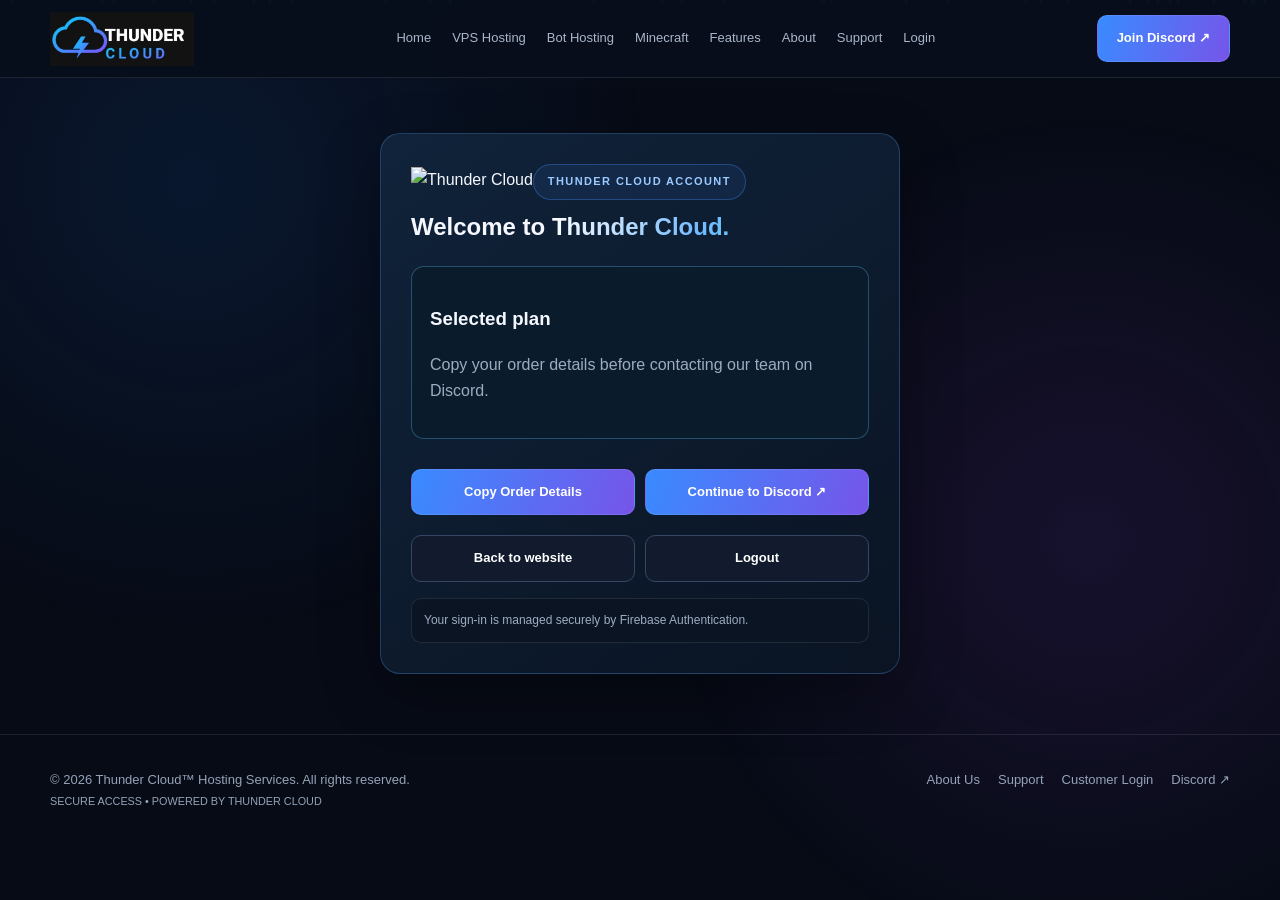
==== account.html @ 14615abb "Add files via upload" ====
<!DOCTYPE html><html lang="en"><head><meta charset="UTF-8"><meta name="viewport" content="width=device-width, initial-scale=1.0"><meta name="theme-color" content="#070b16"><title>Customer Account | Thunder Cloud™</title><meta name="description" content="Thunder Cloud VPS, Minecraft and Bot Hosting."><link rel="icon" href="[data-uri]"><style>

:root{--bg:#070b16;--panel:#111c2c;--panel2:#0c1526;--text:#f5f7ff;--muted:#9eacc2;--blue:#398bff;--purple:#7655e9;--cyan:#55e4ed;--line:#ffffff18;--radius:18px}
*{box-sizing:border-box}html{scroll-behavior:smooth}body{margin:0;background:var(--bg);color:var(--text);font-family:Arial,Helvetica,sans-serif;overflow-x:hidden;line-height:1.6;position:relative;isolation:isolate}
a{color:inherit;text-decoration:none}button,input{font:inherit}.container{width:min(1180px,calc(100% - 40px));margin:auto}
.background-glow{position:fixed;inset:0;z-index:0;pointer-events:none;background:radial-gradient(circle at 15% 20%,#1555a52c,transparent 35%),radial-gradient(circle at 85% 60%,#6b32a52b,transparent 35%);animation:bgShift 12s ease-in-out infinite alternate}
@keyframes bgShift{to{transform:scale(1.2) translateY(-30px)}}
.particles{position:fixed;inset:0;z-index:0;overflow:hidden;pointer-events:none}.particle{position:absolute;width:3px;height:3px;border-radius:50%;background:#75baff;box-shadow:0 0 12px #59aaff;animation:particleMove linear infinite}
@keyframes particleMove{from{transform:translateY(100vh);opacity:0}15%,85%{opacity:.7}to{transform:translateY(-100px);opacity:0}}
.navbar{min-height:78px;display:flex;align-items:center;justify-content:space-between;gap:20px;padding:10px max(22px,calc((100% - 1180px)/2));position:sticky;top:0;z-index:100;background:#080e1bef;backdrop-filter:blur(18px);border-bottom:1px solid var(--line)}
.brand{display:flex;align-items:center;gap:10px;font-size:19px;font-weight:800;letter-spacing:-.6px;min-width:185px}.brand img{width:178px;max-height:54px;object-fit:contain;object-position:left center}.brand-fallback{font-size:20px}.nav-links{display:flex;align-items:center;gap:21px}.nav-links a{font-size:13px;color:#a9b6ca;transition:.2s}.nav-links a:hover,.nav-links a.active{color:#fff}
.nav-cta,.button{display:inline-flex;align-items:center;justify-content:center;padding:12px 19px;border-radius:10px;background:linear-gradient(110deg,var(--blue),var(--purple));color:#fff;font-weight:700;font-size:13px;border:1px solid #ffffff18;transition:.25s;cursor:pointer}.nav-cta:hover,.button:hover{transform:translateY(-3px);box-shadow:0 10px 30px #398bff55}.button-outline{background:#111b2d;border:1px solid #354765}.menu-button{display:none;color:#fff;background:none;border:0;font-size:27px}
.eyebrow{display:inline-block;color:#9bcaff;border:1px solid #458eff55;background:#448aff17;padding:8px 14px;border-radius:30px;font-size:11px;letter-spacing:1.4px;font-weight:700}
.hero{min-height:590px;display:grid;grid-template-columns:1.1fr .9fr;align-items:center;gap:30px;padding:65px 0}.hero h1{font-size:clamp(43px,6vw,76px);line-height:1.06;letter-spacing:-3px;margin:25px 0}.gradient-text{background:linear-gradient(100deg,#fff,#72baff,#55e4ed,#a18aff);background-size:250% 100%;-webkit-background-clip:text;background-clip:text;color:transparent;animation:gradientFlow 5s linear infinite}@keyframes gradientFlow{to{background-position:250% 50%}}
.hero-copy p{color:var(--muted);max-width:550px;font-size:15px;line-height:1.9}.hero-actions{display:flex;flex-wrap:wrap;gap:13px;margin-top:28px}
.hero-art{height:440px;display:grid;place-items:center;position:relative}.cloud{width:220px;height:125px;position:relative;border-radius:100px;background:linear-gradient(145deg,#b4e5ff,#5798f5 55%,#313b9a);box-shadow:0 0 45px #529dff99,0 0 110px #4c67e755;animation:cloudFloat 4s ease-in-out infinite,cloudGlow 3s alternate infinite}.cloud:before,.cloud:after{content:"";position:absolute;border-radius:50%;background:linear-gradient(145deg,#c1eaff,#609af0 70%)}.cloud:before{width:120px;height:120px;top:-55px;left:30px}.cloud:after{width:145px;height:145px;top:-72px;right:15px}.lightning{position:absolute;z-index:3;left:50%;top:50%;transform:translate(-50%,-35%);color:#fff;font-size:95px;text-shadow:0 0 20px #fff,0 0 55px #66baff}
@keyframes cloudFloat{0%,100%{translate:0 0}50%{translate:0 -22px}}@keyframes cloudGlow{to{filter:brightness(1.25)}}
.orbit{position:absolute;width:340px;height:145px;border:1px solid #70b8ff77;border-radius:50%;transform:rotate(-25deg);animation:orbitSpin 14s linear infinite}.orbit.two{width:390px;height:175px;transform:rotate(55deg);border-color:#a18aff55;animation-direction:reverse}@keyframes orbitSpin{to{rotate:360deg}}
.floating-card{position:absolute;z-index:5;background:#111e32ef;border:1px solid #599cff66;padding:12px 16px;border-radius:12px;font-size:12px;font-weight:bold;box-shadow:0 10px 30px #0005;backdrop-filter:blur(12px);animation:cardFloat 4s ease-in-out infinite}.card-one{top:55px;left:0}.card-two{right:0;top:130px;animation-delay:1s}.card-three{bottom:55px;left:35px;animation-delay:2s}@keyframes cardFloat{50%{translate:0 -13px}}
.section{padding:70px 0}.section-heading{margin-bottom:28px}.section-heading h2{font-size:35px;letter-spacing:-1.5px;margin:14px 0 5px}.section-heading p,.muted{color:#94a3b8}.stats{display:grid;grid-template-columns:repeat(3,1fr);gap:15px;padding-bottom:35px}.stat,.feature,.step{padding:22px;background:var(--panel);border:1px solid var(--line);border-radius:15px;transition:.3s}.stat:hover,.feature:hover,.step:hover{border-color:#529dff88;transform:translateY(-5px)}.stat strong{font-size:20px;display:block}.stat small{color:#91a1ba}
.hosting-grid,.features-grid{display:grid;grid-template-columns:repeat(3,1fr);gap:20px}.hosting-card{display:block;position:relative;overflow:hidden;padding:27px;min-height:250px;border-radius:19px;border:1px solid var(--line);background:linear-gradient(145deg,#172945,#0d1728);transition:.35s}.hosting-card:hover{transform:translateY(-9px);border-color:#61aaff;box-shadow:0 20px 45px #1a65b333}.hosting-icon{font-size:42px;display:block;margin-bottom:14px}.hosting-card p,.feature p,.step p{color:#a1afc4;line-height:1.7;font-size:13px}.card-link{display:inline-block;color:#75bcff;font-weight:700;font-size:13px;margin-top:9px}
.processor-grid{display:grid;grid-template-columns:repeat(2,1fr);gap:20px}.processor{padding:25px;background:#101b2c;border:1px solid var(--line);border-radius:18px;display:flex;align-items:center;gap:25px}.chip{min-width:105px;height:105px;display:grid;place-items:center;border:7px solid #4a9cff;border-radius:20px;background:linear-gradient(145deg,#172e50,#0b1426);box-shadow:0 0 35px #438fff44;font-size:19px;font-weight:900}.chip.amd{border-color:#ed657c}.processor p{color:#94a3b8;font-size:13px}
.features-grid{grid-template-columns:repeat(3,1fr);gap:17px}.feature-icon{font-size:28px}.steps{display:grid;grid-template-columns:repeat(3,1fr);gap:17px}.step small{color:#70b8ff;font-weight:bold;letter-spacing:2px}
.cta{padding:35px;border-radius:22px;border:1px solid #599cff55;background:linear-gradient(120deg,#172d4c,#242044);display:flex;justify-content:space-between;align-items:center;gap:20px}.cta p{color:#aab7ca}
.page-hero{padding:65px 0 30px}.page-hero h1{font-size:clamp(36px,5vw,58px);letter-spacing:-2px;margin:16px 0}.page-hero p{max-width:700px;color:var(--muted)}
.tabs{display:flex;flex-wrap:wrap;gap:10px;margin:22px 0 28px}.tab{padding:10px 16px;background:#111c2c;border:1px solid #344967;border-radius:9px;color:#b8c8df;cursor:pointer}.tab.active{background:linear-gradient(110deg,#287de8,#6650d8);color:#fff;border-color:#6baaff}
.plan-grid{display:grid;grid-template-columns:repeat(3,1fr);gap:17px}.plan{position:relative;padding:23px;border:1px solid var(--line);border-radius:17px;background:linear-gradient(155deg,#14243b,#0c1525);display:flex;flex-direction:column;min-height:320px;transition:.25s}.plan:hover{transform:translateY(-6px);border-color:#5b9fff;box-shadow:0 15px 35px #2869ad22}.plan h3{margin:0;font-size:20px}.plan .price{font-size:28px;font-weight:800;margin:13px 0;color:#fff}.plan .price small{font-size:12px;color:#9eacc2;font-weight:400}.plan ul{list-style:none;padding:0;margin:8px 0 20px;color:#b6c4d8;font-size:13px}.plan li{padding:6px 0;border-bottom:1px solid #ffffff0d}.plan li:before{content:"✓";color:#65c9ff;margin-right:9px}.plan .button{margin-top:auto;width:100%}.tag{display:inline-block;font-size:10px;letter-spacing:1px;color:#8dc8ff;background:#398bff1c;padding:5px 9px;border-radius:20px;margin-bottom:12px;align-self:flex-start}
.content-card{padding:26px;border:1px solid var(--line);border-radius:17px;background:#101b2c;margin:18px 0}.content-card h2,.content-card h3{margin-top:0}.contact-link{color:#72c4ff;text-decoration:underline}
.form-wrap{max-width:520px;margin:55px auto;padding:30px;border:1px solid #4b8bc955;border-radius:20px;background:linear-gradient(145deg,#10233a,#0a1423);box-shadow:0 20px 60px #0005}.form-wrap h1{margin:8px 0}.form-wrap p{color:var(--muted)}.field{margin:16px 0}.field label{display:block;font-size:13px;color:#c4d2e5;margin-bottom:7px}.field input{width:100%;padding:13px 14px;border-radius:10px;border:1px solid #354765;background:#081321;color:#fff;outline:none}.field input:focus{border-color:#58aaff;box-shadow:0 0 0 3px #398bff22}.form-wrap .button{width:100%;margin-top:10px}.notice{font-size:12px;color:#9eacc2;background:#0a1422;border:1px solid var(--line);padding:12px;border-radius:10px;margin-top:16px}.order-box{background:#0a1b2b;border:1px solid #438dba77;padding:18px;border-radius:13px;margin:20px 0}.account-actions{display:grid;grid-template-columns:1fr 1fr;gap:10px}.account-actions .button{width:100%}
footer{border-top:1px solid var(--line);margin-top:60px;padding:35px 0;color:#94a3b8;font-size:13px}.footer-inner{display:flex;justify-content:space-between;flex-wrap:wrap;gap:20px}.footer-links{display:flex;flex-wrap:wrap;gap:18px}
.reveal{opacity:0;transform:translateY(25px);transition:.7s ease}.reveal.visible{opacity:1;transform:none}
@media(max-width:900px){.hero{grid-template-columns:1fr;padding-top:50px}.hero-art{min-height:350px}.hosting-grid,.features-grid,.plan-grid{grid-template-columns:repeat(2,1fr)}.nav-links{display:none;position:absolute;top:100%;left:0;right:0;padding:22px;background:#0c1526;flex-direction:column;align-items:flex-start;z-index:101;border-top:1px solid #ffffff18;box-shadow:0 18px 28px #0008}.nav-links.open{display:flex}.menu-button{display:block}.nav-cta{display:none}}
@media(max-width:600px){.hero h1{letter-spacing:-2px}.stats,.hosting-grid,.processor-grid,.features-grid,.steps,.plan-grid{grid-template-columns:1fr}.processor{flex-direction:column;align-items:flex-start}.cta{flex-direction:column;align-items:flex-start;padding:25px}.hero-art{min-height:300px}.cloud{scale:.8}.orbit{scale:.8}.brand img{width:155px}.account-actions{grid-template-columns:1fr}}
@media(prefers-reduced-motion:reduce){*,*::before,*::after{animation-duration:.01ms!important;animation-iteration-count:1!important;transition-duration:.01ms!important;scroll-behavior:auto!important}}

body > :not(.background-glow):not(.particles){position:relative;z-index:1}

</style></head><body><div class="background-glow"></div><div class="particles" id="particles"></div>
<header class="navbar"><a href="index.html" class="brand"><img src="[data-uri]" alt="Thunder Cloud logo"></a>
<nav class="nav-links"><a class="" href="index.html">Home</a><a class="" href="vps.html">VPS Hosting</a><a class="" href="bot-hosting.html">Bot Hosting</a><a class="" href="minecraft-hosting.html">Minecraft</a><a class="" href="features.html">Features</a><a class="" href="about.html">About</a><a class="" href="support.html">Support</a><a href="login.html">Login</a></nav><a class="nav-cta" data-discord href="https://discord.gg/CAakNxqt5" target="_blank" rel="noopener">Join Discord ↗</a></header><main><section class="container"><div class="form-wrap" id="accountDetails"><img src="assets/thundercloud-logo.png" alt="Thunder Cloud" style="width:210px;max-width:100%;height:65px;object-fit:contain;object-position:left"><span class="eyebrow">THUNDER CLOUD ACCOUNT</span><h1>Welcome to <span class="gradient-text">Thunder Cloud.</span></h1><p id="accountEmail"></p><div class="order-box"><h3>Selected plan</h3><pre id="selectedPlan" style="white-space:pre-wrap;font:inherit;color:#c3d5e9"></pre><p>Copy your order details before contacting our team on Discord.</p></div><div class="account-actions"><button class="button" id="copyOrder">Copy Order Details</button><a class="button" data-discord href="https://discord.gg/CAakNxqt5" target="_blank">Continue to Discord ↗</a><a class="button button-outline" href="index.html">Back to website</a><button class="button button-outline" id="logout">Logout</button></div><div class="notice">Your sign-in is managed securely by Firebase Authentication.</div></div></section></main><footer><div class="container footer-inner"><div>© 2026 Thunder Cloud™ Hosting Services. All rights reserved.<br><small>SECURE ACCESS • POWERED BY THUNDER CLOUD</small></div><div class="footer-links"><a href="about.html">About Us</a><a href="support.html">Support</a><a href="login.html">Customer Login</a><a data-discord href="https://discord.gg/CAakNxqt5" target="_blank" rel="noopener">Discord ↗</a></div></div></footer><script>

const DISCORD = "https://discord.gg/CAakNxqt5";
document.addEventListener("DOMContentLoaded",()=>{
  const particles=document.getElementById("particles");
  if(particles){for(let i=0;i<35;i++){const p=document.createElement("i");p.className="particle";p.style.left=Math.random()*100+"%";p.style.animationDuration=(8+Math.random()*14)+"s";p.style.animationDelay=(-Math.random()*18)+"s";particles.appendChild(p)}}

  document.querySelectorAll("[data-discord]").forEach(a=>a.href=DISCORD);
  const observer=new IntersectionObserver(entries=>entries.forEach(e=>{if(e.isIntersecting){e.target.classList.add("visible");observer.unobserve(e.target)}}),{threshold:.08});
  document.querySelectorAll(".reveal").forEach(el=>observer.observe(el));
  document.querySelectorAll("[data-plan]").forEach(btn=>btn.addEventListener("click",()=>{
    const plan=JSON.parse(btn.dataset.plan);localStorage.setItem("tc_selected_plan",JSON.stringify(plan));location.href="login.html";
  }));
  const tabs=document.querySelectorAll("[data-filter]");
  tabs.forEach(tab=>tab.addEventListener("click",()=>{tabs.forEach(t=>t.classList.remove("active"));tab.classList.add("active");document.querySelectorAll("[data-group]").forEach(card=>card.hidden=tab.dataset.filter!=="all"&&card.dataset.group!==tab.dataset.filter)}));

});

</script>

<script type="module">
import { initializeApp } from "https://www.gstatic.com/firebasejs/13.4.0/firebase-app.js";
import {
  getAuth, createUserWithEmailAndPassword, signInWithEmailAndPassword,
  onAuthStateChanged, updateProfile, signOut
} from "https://www.gstatic.com/firebasejs/13.4.0/firebase-auth.js";

const firebaseConfig = {
  apiKey: "YOUR_EXISTING_API_KEY",
  authDomain: "thunder-clouds-55953.firebaseapp.com",
  projectId: "thunder-clouds-55953",
  storageBucket: "thunder-clouds-55953.firebasestorage.app",
  messagingSenderId: "996984007260",
  appId: "1:996984007260:web:1792f822a02fa4d4075499",
  measurementId: "G-8YF5NXYENR"
};

const app = initializeApp(firebaseConfig);
const auth = getAuth(app);

const friendlyError = (error) => {
  const codes = {
    "auth/email-already-in-use": "This email already has an account. Sign in instead.",
    "auth/invalid-email": "Please enter a valid email address.",
    "auth/weak-password": "Choose a password with at least 6 characters.",
    "auth/invalid-credential": "Email or password is incorrect.",
    "auth/network-request-failed": "Network error. Check your internet connection and try again.",
    "auth/operation-not-allowed": "Email/password sign-in is not enabled in Firebase Console."
  };
  return codes[error.code] || error.message || "Authentication failed. Please try again.";
};

const loginForm = document.getElementById("loginForm");
if (loginForm) {
  let signInMode = false;
  const message = document.getElementById("authMessage");
  const submit = document.getElementById("authSubmit");
  const modeToggle = document.createElement("button");
  modeToggle.type = "button";
  modeToggle.className = "button button-outline";
  modeToggle.style.width = "100%";
  modeToggle.style.marginTop = "10px";
  modeToggle.textContent = "Already have an account? Sign in";
  submit.insertAdjacentElement("afterend", modeToggle);

  modeToggle.addEventListener("click", () => {
    signInMode = !signInMode;
    document.getElementById("customerPassword").autocomplete = signInMode ? "current-password" : "new-password";
    submit.textContent = signInMode ? "Sign In →" : "Create Account →";
    modeToggle.textContent = signInMode ? "New here? Create an account" : "Already have an account? Sign in";
    message.textContent = signInMode ? "Sign in with your registered email and password." : "Create an account with your email and password to continue.";
  });

  loginForm.addEventListener("submit", async (event) => {
    event.preventDefault();
    const name = document.getElementById("customerName").value.trim();
    const email = document.getElementById("customerEmail").value.trim();
    const password = document.getElementById("customerPassword").value;
    submit.disabled = true;
    submit.textContent = "Please wait...";
    message.textContent = "Connecting securely to Firebase...";
    try {
      let credential;
      if (signInMode) {
        credential = await signInWithEmailAndPassword(auth, email, password);
      } else {
        credential = await createUserWithEmailAndPassword(auth, email, password);
        if (name) await updateProfile(credential.user, { displayName: name });
      }
      localStorage.setItem("tc_customer_name", name || credential.user.displayName || "");
      location.href = "account.html";
    } catch (error) {
      message.textContent = friendlyError(error);
      submit.disabled = false;
      submit.textContent = signInMode ? "Sign In →" : "Create Account →";
    }
  });
}

const accountBox = document.getElementById("accountDetails");
if (accountBox) {
  const emailEl = document.getElementById("accountEmail");
  const nameEl = document.getElementById("accountName");
  const copyButton = document.getElementById("copyOrder");
  const logoutButton = document.getElementById("logout");
  const selectedPlanEl = document.getElementById("selectedPlan");
  let plan = null;
  try { plan = JSON.parse(localStorage.getItem("tc_selected_plan") || "null"); } catch (_) {}
  const details = plan
    ? [
        `Plan: ${plan.name || "VPS"}`,
        `Category: ${plan.category || "VPS Hosting"}`,
        plan.processor ? `Processor: ${plan.processor}` : "",
        plan.price ? `Amount: ${plan.price}` : "",
        ...(Array.isArray(plan.specs) ? plan.specs : [])
      ].filter(Boolean).join("\n")
    : "No VPS selected. Please return to VPS Hosting and choose a plan.";
  if (selectedPlanEl) selectedPlanEl.textContent = details;
  const orderTitle = document.querySelector("#accountDetails .order-box h3");
  if (orderTitle) orderTitle.textContent = plan ? "Your selected VPS order" : "No VPS selected";
  const orderNote = document.querySelector("#accountDetails .order-box p");
  if (orderNote) orderNote.textContent = plan
    ? "Review the VPS plan and amount you selected. Contact our team on Discord to confirm availability and complete payment."
    : "Go back to VPS Hosting, select a VPS plan, then log in again.";

  onAuthStateChanged(auth, (user) => {
    if (!user) {
      location.replace("login.html");
      return;
    }
    emailEl.textContent = user.email || "";
    if (nameEl) nameEl.textContent = user.displayName || localStorage.getItem("tc_customer_name") || "Customer";
    copyButton.addEventListener("click", async () => {
      const customerName = user.displayName || localStorage.getItem("tc_customer_name") || "Customer";
      const orderText = `ThunderCloud Order Request\nCustomer: ${customerName}\nEmail: ${user.email}\n${details}\nPlease assist me with this order.`;
      try {
        await navigator.clipboard.writeText(orderText);
        copyButton.textContent = "Copied!";
      } catch {
        copyButton.textContent = "Copy unavailable";
      }
    }, { once: true });
    logoutButton.addEventListener("click", async () => {
      await signOut(auth);
      localStorage.removeItem("tc_customer_name");
      location.href = "index.html";
    }, { once: true });
  });
}
</script>

</body></html>
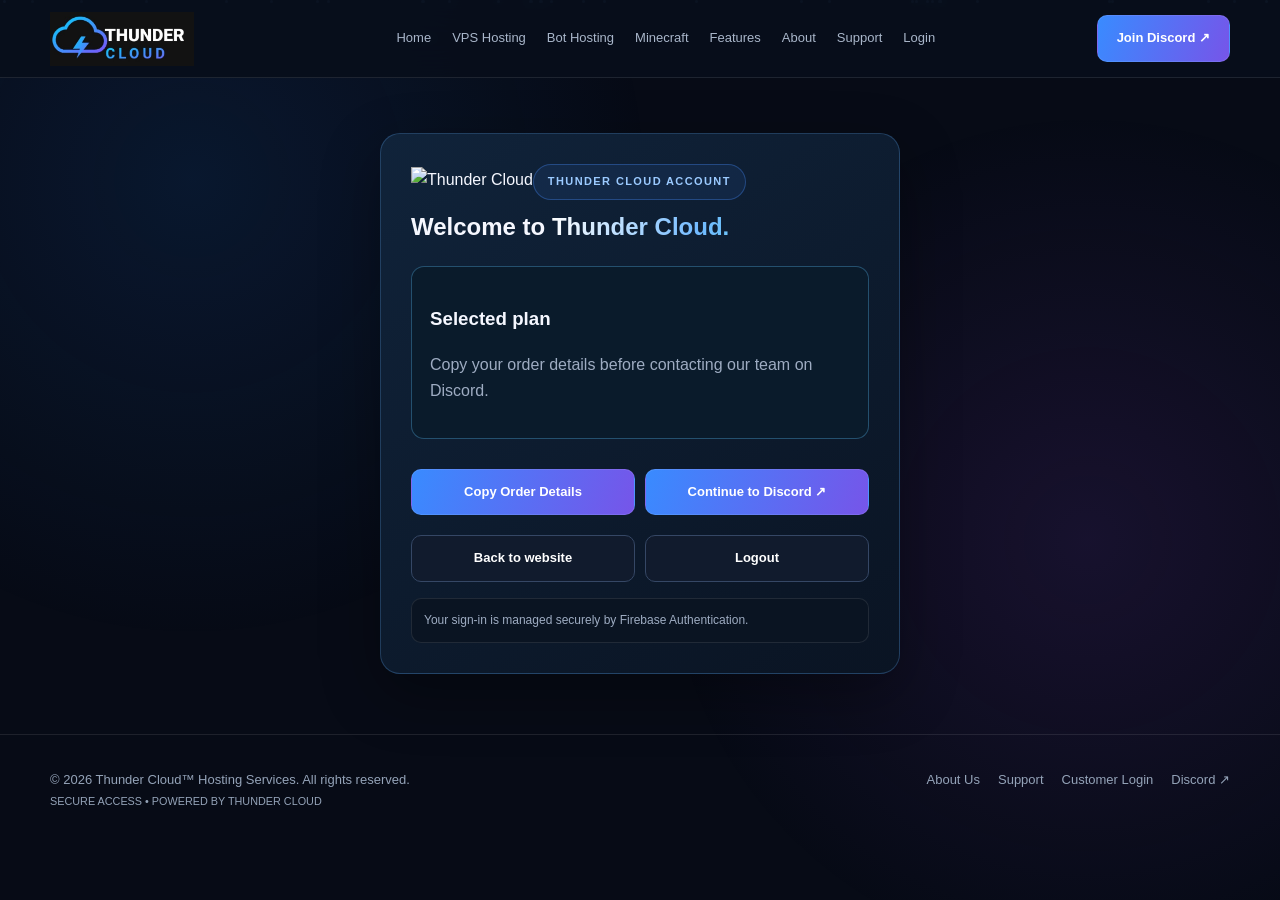
==== commit 32932f80: "Update account.html" ====
--- a/account.html
+++ b/account.html
@@ -65,7 +65,7 @@
 } from "https://www.gstatic.com/firebasejs/13.4.0/firebase-auth.js";
 
 const firebaseConfig = {
-  apiKey: "YOUR_EXISTING_API_KEY",
+  apiKey: "AIzaSyDoLRYoSzhHs5ewWLnBZ5XedbxUIdDJoTE",
   authDomain: "thunder-clouds-55953.firebaseapp.com",
   projectId: "thunder-clouds-55953",
   storageBucket: "thunder-clouds-55953.firebasestorage.app",
@@ -188,4 +188,4 @@
 }
 </script>
 
-</body></html>+</body></html>
